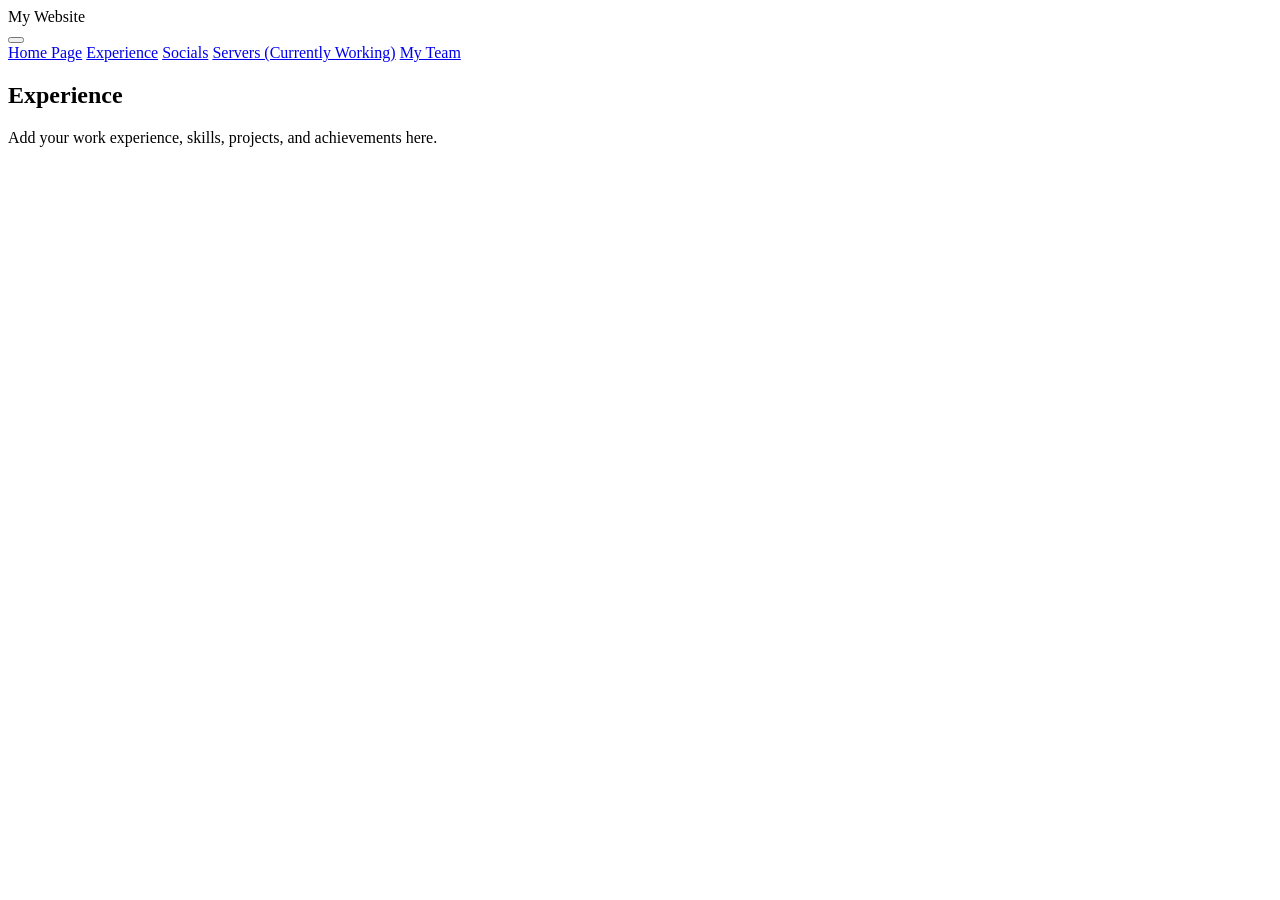
==== experience.html @ 21070ce9 "Create experience.html" ====
<!DOCTYPE html>
<html lang="en">
<head>
  <meta charset="UTF-8" />
  <meta name="viewport" content="width=device-width, initial-scale=1.0" />
  <title>Experience</title>
  <link rel="stylesheet" href="style.css" />
  <script defer src="script.js"></script>
</head>
<body>
  <header class="topbar">
    <div class="logo">My Website</div>

    <button class="menu-btn" id="menuBtn" aria-label="Open menu">
      <span></span>
      <span></span>
      <span></span>
    </button>

    <nav class="sidebar" id="sidebar">
      <a href="index.html">Home Page</a>
      <a href="experience.html" class="active">Experience</a>
      <a href="socials.html">Socials</a>
      <a href="servers.html">Servers (Currently Working)</a>
      <a href="team.html">My Team</a>
    </nav>

    <div class="overlay" id="overlay"></div>
  </header>

  <main class="page">
    <section class="card">
      <h1>Experience</h1>
      <p>Add your work experience, skills, projects, and achievements here.</p>
    </section>
  </main>
</body>
</html>
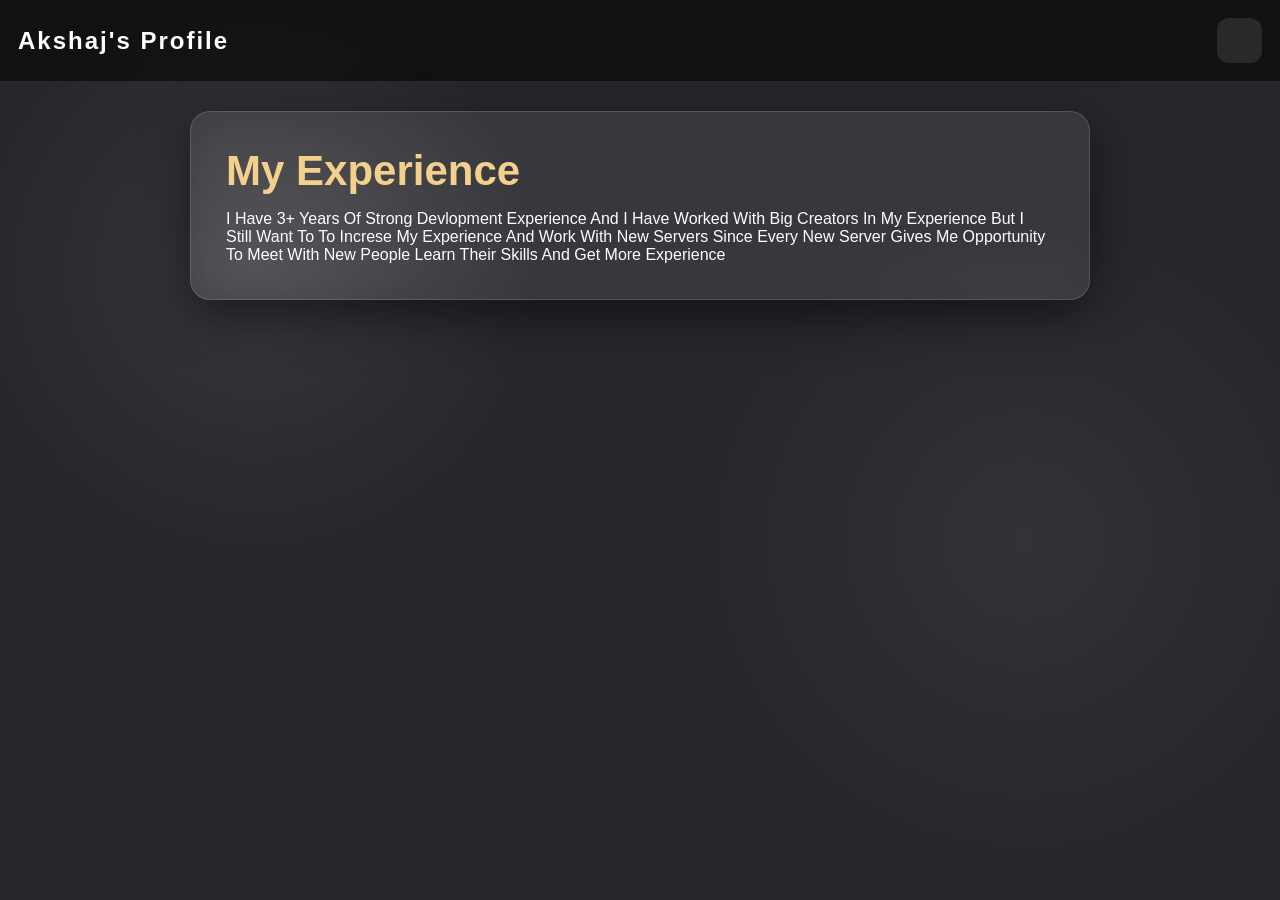
==== commit 3dd0d08e: "Update experience.html" ====
--- a/experience.html
+++ b/experience.html
@@ -9,7 +9,7 @@
 </head>
 <body>
   <header class="topbar">
-    <div class="logo">My Website</div>
+    <div class="logo">Akshaj's Profile</div>
 
     <button class="menu-btn" id="menuBtn" aria-label="Open menu">
       <span></span>
@@ -30,8 +30,9 @@
 
   <main class="page">
     <section class="card">
-      <h1>Experience</h1>
-      <p>Add your work experience, skills, projects, and achievements here.</p>
+      <h1>My Experience</h1>
+      </p>I Have 3+ Years Of Strong Devlopment Experience And I Have Worked With Big Creators In My Experience But I Still Want To
+    To Increse My Experience And Work With New Servers Since Every New Server Gives Me Opportunity To Meet With New People Learn Their Skills And Get More Experience<p>
     </section>
   </main>
 </body>
--- a/style.css
+++ b/style.css
@@ -0,0 +1,309 @@
+/* ==========================
+   E-BOOK THEME
+========================== */
+
+*{
+margin:0;
+padding:0;
+box-sizing:border-box;
+font-family:"Poppins",sans-serif;
+}
+
+body{
+
+background:
+linear-gradient(rgba(8,8,15,.88),rgba(8,8,15,.88)),
+url("https://images.unsplash.com/photo-1519681393784-d120267933ba?auto=format&fit=crop&w=1600&q=80");
+
+background-size:cover;
+background-position:center;
+background-attachment:fixed;
+color:#fff;
+overflow-x:hidden;
+opacity:0;
+animation:pageLoad .6s forwards;
+}
+
+@keyframes pageLoad{
+to{
+opacity:1;
+}
+}
+
+body::before{
+content:"";
+position:fixed;
+inset:0;
+
+background:
+radial-gradient(circle at 20% 30%,rgba(255,255,255,.08),transparent 25%),
+radial-gradient(circle at 80% 60%,rgba(255,255,255,.06),transparent 30%);
+
+animation:moveBG 20s linear infinite;
+
+pointer-events:none;
+}
+
+@keyframes moveBG{
+
+0%{
+transform:translateY(0);
+}
+
+100%{
+transform:translateY(-80px);
+}
+
+}
+
+.topbar{
+
+position:sticky;
+top:0;
+
+display:flex;
+justify-content:space-between;
+align-items:center;
+
+padding:18px;
+
+background:rgba(0,0,0,.55);
+
+backdrop-filter:blur(15px);
+
+z-index:999;
+
+}
+
+.logo{
+
+font-size:24px;
+font-weight:bold;
+letter-spacing:2px;
+
+}
+
+.menu-btn{
+
+width:45px;
+height:45px;
+
+border:none;
+
+background:rgba(255,255,255,.1);
+
+border-radius:12px;
+
+cursor:pointer;
+
+display:flex;
+flex-direction:column;
+justify-content:center;
+
+gap:5px;
+
+padding:10px;
+
+transition:.3s;
+
+}
+
+.menu-btn:hover{
+
+background:#d8b46a;
+
+}
+
+.menu-btn span{
+
+height:3px;
+background:white;
+border-radius:20px;
+
+}
+
+.sidebar{
+
+position:fixed;
+
+top:0;
+right:-300px;
+
+width:270px;
+height:100%;
+
+background:#111;
+
+display:flex;
+flex-direction:column;
+
+padding-top:80px;
+
+transition:.4s;
+
+z-index:1000;
+
+}
+
+.sidebar.open{
+
+right:0;
+
+}
+
+.sidebar a{
+
+padding:18px 30px;
+
+color:white;
+
+font-size:18px;
+
+transition:.3s;
+
+}
+
+.sidebar a:hover{
+
+background:#d8b46a;
+padding-left:40px;
+
+}
+
+.overlay{
+
+position:fixed;
+inset:0;
+
+background:rgba(0,0,0,.5);
+
+opacity:0;
+pointer-events:none;
+
+transition:.3s;
+
+}
+
+.overlay.show{
+
+opacity:1;
+pointer-events:auto;
+
+}
+
+.page{
+
+padding:30px;
+
+display:flex;
+justify-content:center;
+
+}
+
+.card{
+
+width:min(900px,100%);
+
+background:rgba(255,255,255,.08);
+
+backdrop-filter:blur(20px);
+
+padding:35px;
+
+border-radius:20px;
+
+border:1px solid rgba(255,255,255,.15);
+
+box-shadow:0 15px 50px rgba(0,0,0,.5);
+
+animation:book .8s ease;
+
+}
+
+@keyframes book{
+
+from{
+
+opacity:0;
+
+transform:translateY(50px) rotateX(20deg);
+
+}
+
+to{
+
+opacity:1;
+
+transform:none;
+
+}
+
+}
+
+.card h1{
+
+font-size:42px;
+
+margin-bottom:15px;
+
+color:#f3d18d;
+
+}
+
+.card p{
+
+line-height:1.8;
+
+font-size:18px;
+
+color:#ddd;
+
+}
+
+.info-grid{
+
+display:grid;
+
+grid-template-columns:repeat(auto-fit,minmax(250px,1fr));
+
+gap:20px;
+
+margin-top:25px;
+
+}
+
+.info-box{
+
+background:rgba(255,255,255,.05);
+
+padding:20px;
+
+border-radius:15px;
+
+transition:.3s;
+
+}
+
+.info-box:hover{
+
+transform:translateY(-8px);
+
+background:rgba(255,255,255,.1);
+
+}
+
+@media(max-width:700px){
+
+.card{
+
+padding:20px;
+
+}
+
+.card h1{
+
+font-size:32px;
+
+}
+
+}
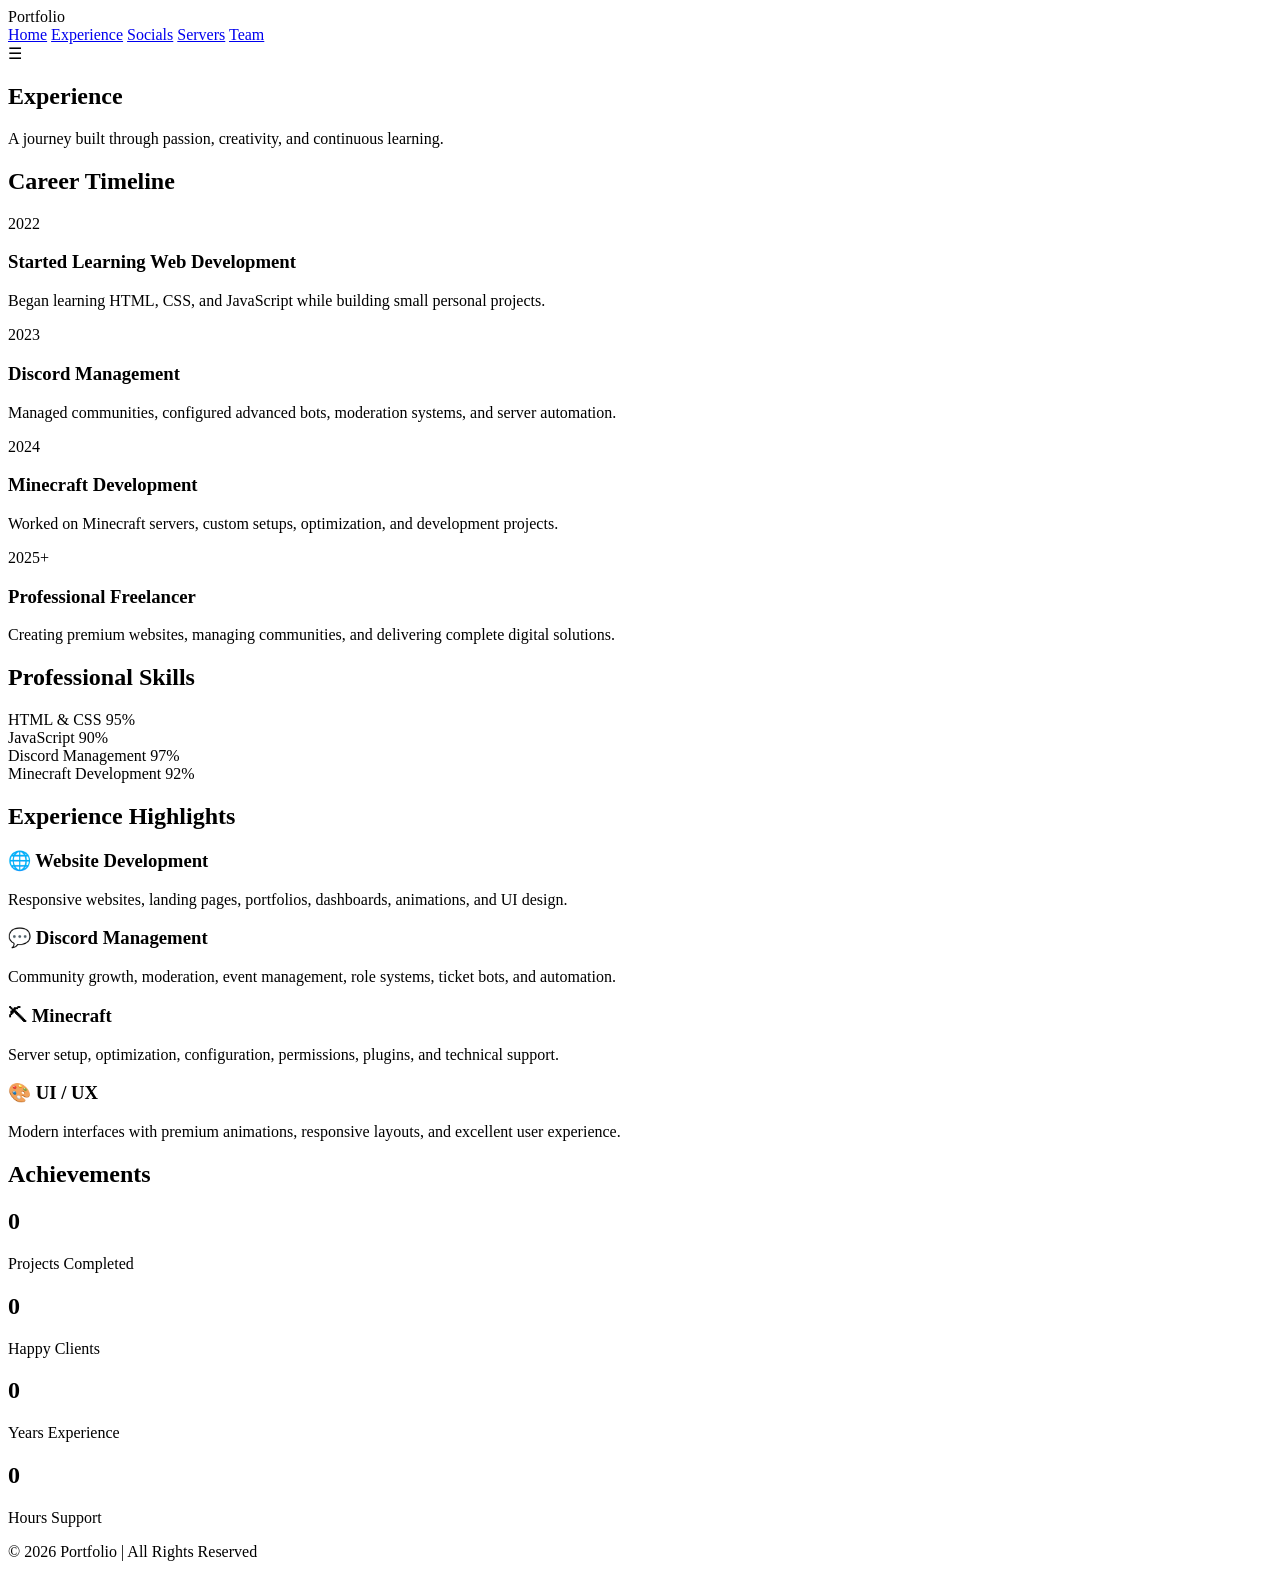
==== commit 79f8f303: "Update experience.html" ====
--- a/experience.html
+++ b/experience.html
@@ -1,39 +1,282 @@
 <!DOCTYPE html>
 <html lang="en">
 <head>
-  <meta charset="UTF-8" />
-  <meta name="viewport" content="width=device-width, initial-scale=1.0" />
-  <title>Experience</title>
-  <link rel="stylesheet" href="style.css" />
-  <script defer src="script.js"></script>
+    <meta charset="UTF-8">
+    <meta name="viewport" content="width=device-width, initial-scale=1.0">
+    <title>Portfolio | Experience</title>
+
+    <link rel="stylesheet" href="css/style.css">
+
+    <link href="https://fonts.googleapis.com/css2?family=Poppins:wght@300;400;500;600;700&family=Orbitron:wght@600;700&display=swap" rel="stylesheet">
+
+    <script defer src="js/script.js"></script>
 </head>
+
 <body>
-  <header class="topbar">
-    <div class="logo">Akshaj's Profile</div>
-
-    <button class="menu-btn" id="menuBtn" aria-label="Open menu">
-      <span></span>
-      <span></span>
-      <span></span>
-    </button>
-
-    <nav class="sidebar" id="sidebar">
-      <a href="index.html">Home Page</a>
-      <a href="experience.html" class="active">Experience</a>
-      <a href="socials.html">Socials</a>
-      <a href="servers.html">Servers (Currently Working)</a>
-      <a href="team.html">My Team</a>
-    </nav>
-
-    <div class="overlay" id="overlay"></div>
-  </header>
-
-  <main class="page">
-    <section class="card">
-      <h1>My Experience</h1>
-      </p>I Have 3+ Years Of Strong Devlopment Experience And I Have Worked With Big Creators In My Experience But I Still Want To
-    To Increse My Experience And Work With New Servers Since Every New Server Gives Me Opportunity To Meet With New People Learn Their Skills And Get More Experience<p>
-    </section>
-  </main>
+
+<div id="particles"></div>
+
+<header>
+
+<div class="logo">Portfolio</div>
+
+<nav>
+
+<a href="index.html">Home</a>
+<a href="experience.html" class="active">Experience</a>
+<a href="socials.html">Socials</a>
+<a href="servers.html">Servers</a>
+<a href="team.html">Team</a>
+
+</nav>
+
+<div class="menu-btn">☰</div>
+
+</header>
+
+<section class="page-title">
+
+<h1>Experience</h1>
+
+<p>
+A journey built through passion, creativity, and continuous learning.
+</p>
+
+</section>
+
+<section class="timeline-section">
+
+<h2>Career Timeline</h2>
+
+<div class="timeline">
+
+<div class="timeline-item left">
+<div class="timeline-content">
+
+<span class="year">2022</span>
+
+<h3>Started Learning Web Development</h3>
+
+<p>
+Began learning HTML, CSS, and JavaScript while building small personal projects.
+</p>
+
+</div>
+</div>
+
+<div class="timeline-item right">
+<div class="timeline-content">
+
+<span class="year">2023</span>
+
+<h3>Discord Management</h3>
+
+<p>
+Managed communities, configured advanced bots, moderation systems, and server automation.
+</p>
+
+</div>
+</div>
+
+<div class="timeline-item left">
+<div class="timeline-content">
+
+<span class="year">2024</span>
+
+<h3>Minecraft Development</h3>
+
+<p>
+Worked on Minecraft servers, custom setups, optimization, and development projects.
+</p>
+
+</div>
+</div>
+
+<div class="timeline-item right">
+<div class="timeline-content">
+
+<span class="year">2025+</span>
+
+<h3>Professional Freelancer</h3>
+
+<p>
+Creating premium websites, managing communities, and delivering complete digital solutions.
+</p>
+
+</div>
+</div>
+
+</div>
+
+</section>
+
+<section class="skills-section">
+
+<h2>Professional Skills</h2>
+
+<div class="skill">
+
+<div class="skill-info">
+<span>HTML & CSS</span>
+<span>95%</span>
+</div>
+
+<div class="progress">
+<div class="progress-fill" data-width="95%"></div>
+</div>
+
+</div>
+
+<div class="skill">
+
+<div class="skill-info">
+<span>JavaScript</span>
+<span>90%</span>
+</div>
+
+<div class="progress">
+<div class="progress-fill" data-width="90%"></div>
+</div>
+
+</div>
+
+<div class="skill">
+
+<div class="skill-info">
+<span>Discord Management</span>
+<span>97%</span>
+</div>
+
+<div class="progress">
+<div class="progress-fill" data-width="97%"></div>
+</div>
+
+</div>
+
+<div class="skill">
+
+<div class="skill-info">
+<span>Minecraft Development</span>
+<span>92%</span>
+</div>
+
+<div class="progress">
+<div class="progress-fill" data-width="92%"></div>
+</div>
+
+</div>
+
+</section>
+
+<section class="experience-cards">
+
+<h2>Experience Highlights</h2>
+
+<div class="card-grid">
+
+<div class="exp-card">
+
+<h3>🌐 Website Development</h3>
+
+<p>
+
+Responsive websites, landing pages, portfolios, dashboards, animations, and UI design.
+
+</p>
+
+</div>
+
+<div class="exp-card">
+
+<h3>💬 Discord Management</h3>
+
+<p>
+
+Community growth, moderation, event management, role systems, ticket bots, and automation.
+
+</p>
+
+</div>
+
+<div class="exp-card">
+
+<h3>⛏ Minecraft</h3>
+
+<p>
+
+Server setup, optimization, configuration, permissions, plugins, and technical support.
+
+</p>
+
+</div>
+
+<div class="exp-card">
+
+<h3>🎨 UI / UX</h3>
+
+<p>
+
+Modern interfaces with premium animations, responsive layouts, and excellent user experience.
+
+</p>
+
+</div>
+
+</div>
+
+</section>
+
+<section class="achievements">
+
+<h2>Achievements</h2>
+
+<div class="achievement-grid">
+
+<div class="achievement">
+
+<h1 class="counter" data-target="150">0</h1>
+
+<p>Projects Completed</p>
+
+</div>
+
+<div class="achievement">
+
+<h1 class="counter" data-target="300">0</h1>
+
+<p>Happy Clients</p>
+
+</div>
+
+<div class="achievement">
+
+<h1 class="counter" data-target="4">0</h1>
+
+<p>Years Experience</p>
+
+</div>
+
+<div class="achievement">
+
+<h1 class="counter" data-target="24">0</h1>
+
+<p>Hours Support</p>
+
+</div>
+
+</div>
+
+</section>
+
+<footer>
+
+<p>
+
+© 2026 Portfolio | All Rights Reserved
+
+</p>
+
+</footer>
+
 </body>
 </html>
